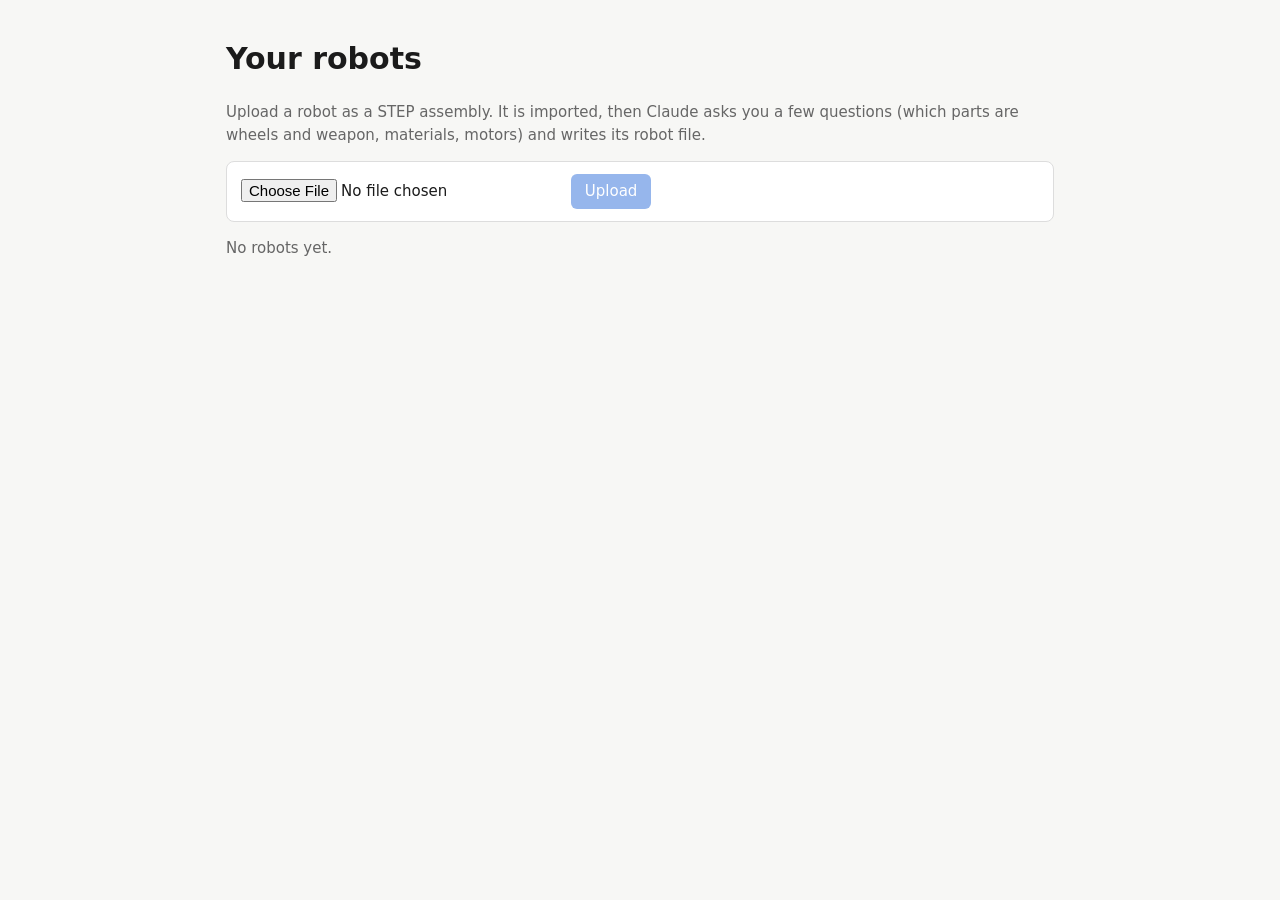
==== server/web/index.html @ d14fef70 "drivesim: server, import broker, drivesim-check - server/: FastAPI app (uv project, anthropic 1.x) a" ====
<!doctype html>
<html lang="en">
<head>
<meta charset="utf-8"><meta name="viewport" content="width=device-width, initial-scale=1">
<title>drivesim robots</title>
<link rel="stylesheet" href="style.css">
</head>
<body>
<h1>Your robots</h1>
<p class="muted">Upload a robot as a STEP assembly. It is imported, then Claude asks you a few
questions (which parts are wheels and weapon, materials, motors) and writes its robot file.</p>
<div class="card">
  <input type="file" id="file" accept=".step,.stp,.STEP,.STP">
  <button id="go" disabled>Upload</button>
  <span id="upmsg" class="muted"></span>
</div>
<div id="list"></div>
<script>
const $ = id => document.getElementById(id);
async function load() {
  const r = await fetch("/api/robots");
  const robots = r.ok ? await r.json() : [];
  $("list").innerHTML = robots.length ? robots.map(b => {
    const state = b.status === "failed" ? `<span class="bad">import failed</span>`
      : b.status === "importing" ? "importing…"
      : b.checked ? `<span class="good">ready to drive</span>` : "needs setting up";
    return `<div class="card"><a href="robot.html?id=${b.id}">${b.name || "robot"}</a>
      <span class="muted"> · ${new Date(b.created * 1000).toLocaleString()} · </span>${state}</div>`;
  }).join("") : `<p class="muted">No robots yet.</p>`;
}
$("file").onchange = () => { $("go").disabled = !$("file").files.length; };
$("go").onclick = async () => {
  const fd = new FormData();
  fd.append("file", $("file").files[0]);
  $("go").disabled = true;
  $("upmsg").textContent = "uploading…";
  const r = await fetch("/api/robots", { method: "POST", body: fd });
  if (!r.ok) { $("upmsg").textContent = (await r.json()).detail || "upload failed"; $("go").disabled = false; return; }
  location.href = "robot.html?id=" + (await r.json()).id;
};
load();
</script>
</body>
</html>
---- server/web/style.css ----
:root { --bg: #f7f7f5; --fg: #1b1b1b; --muted: #666; --card: #fff; --line: #ddd;
        --accent: #2f6fdb; --bad: #c0392b; --good: #2e7d32; }
@media (prefers-color-scheme: dark) {
  :root:not([data-theme="light"]) { --bg: #151515; --fg: #eaeaea; --muted: #9a9a9a; --card: #1f1f1f;
          --line: #333; --accent: #6aa0ff; --bad: #ef6b5e; --good: #6cc070; }
}
* { box-sizing: border-box; }
body { background: var(--bg); color: var(--fg); font: 15px/1.5 system-ui, sans-serif;
       margin: 0 auto; padding: 16px; max-width: 860px; }
a { color: var(--accent); }
.muted { color: var(--muted); }
.card { background: var(--card); border: 1px solid var(--line); border-radius: 8px; padding: 12px 14px; margin: 10px 0; }
.bad { color: var(--bad); } .good { color: var(--good); }
button, input[type=file] { font: inherit; }
button { background: var(--accent); color: #fff; border: 0; border-radius: 6px; padding: 6px 14px; cursor: pointer; }
button:disabled { opacity: .5; cursor: default; }
#log { white-space: pre-wrap; }
.msg { margin: 8px 0; padding: 8px 10px; border-radius: 6px; border: 1px solid var(--line); }
.msg.user { background: var(--card); }
.tool { font-size: 13px; color: var(--muted); }
textarea { width: 100%; font: inherit; padding: 8px; border-radius: 6px; border: 1px solid var(--line);
           background: var(--card); color: var(--fg); }
pre { white-space: pre-wrap; font: 13px ui-monospace, monospace; overflow-x: auto; }
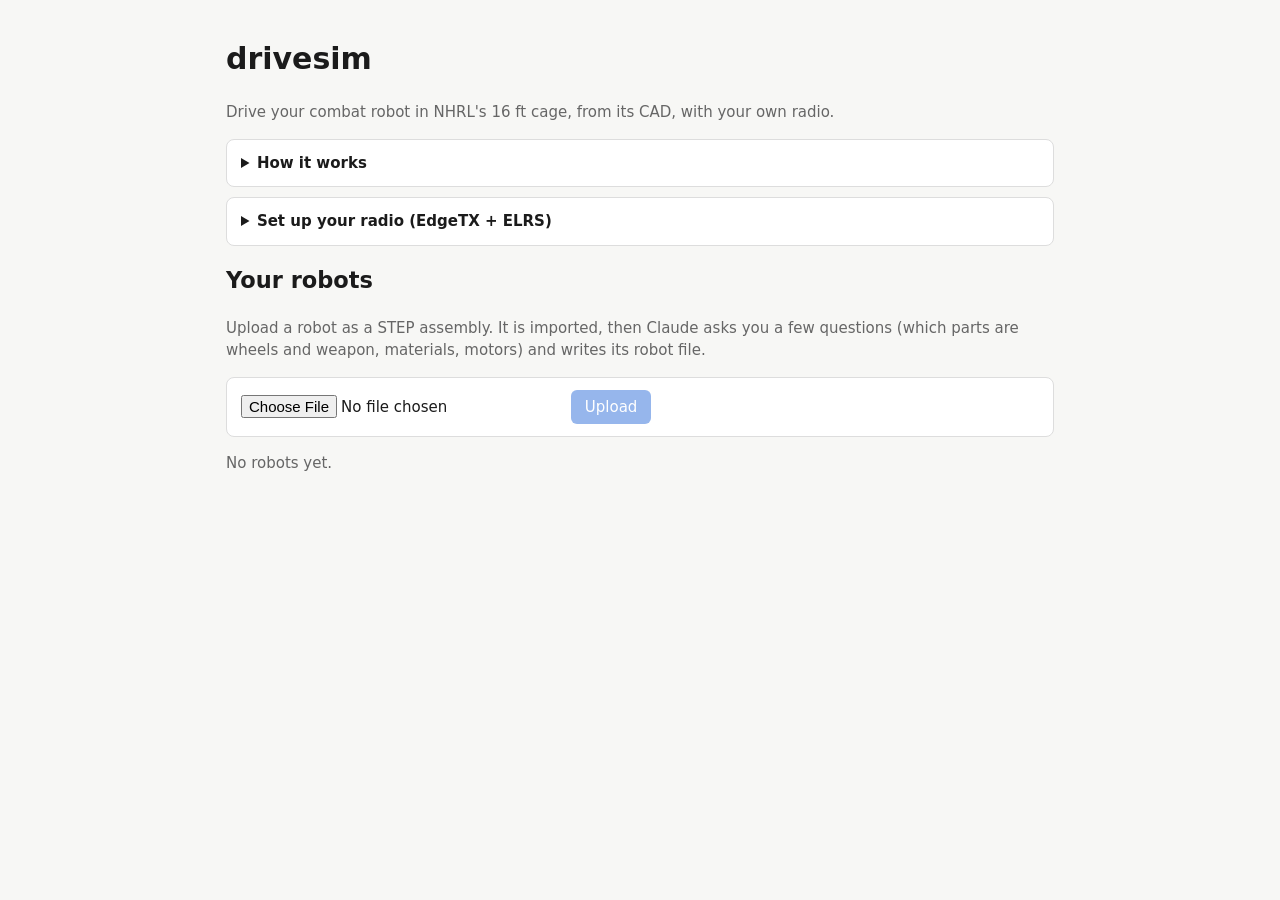
==== commit ec714ce1: "drivesim: real-robot fixes from Seraphs V1, radio download and guide From the first real robot (Sera" ====
--- a/server/web/index.html
+++ b/server/web/index.html
@@ -2,11 +2,65 @@
 <html lang="en">
 <head>
 <meta charset="utf-8"><meta name="viewport" content="width=device-width, initial-scale=1">
-<title>drivesim robots</title>
+<title>drivesim</title>
 <link rel="stylesheet" href="style.css">
 </head>
 <body>
-<h1>Your robots</h1>
+<h1>drivesim</h1>
+<p class="muted">Drive your combat robot in NHRL's 16 ft cage, from its CAD, with your own radio.</p>
+
+<details class="card">
+<summary><b>How it works</b></summary>
+<ol>
+  <li><b>Export the whole robot as a STEP assembly</b> from your CAD (not one part), with part
+    names kept. Fasteners and electronics can stay in.</li>
+  <li><b>Upload it below.</b> A big assembly takes a minute or two to import.</li>
+  <li><b>Answer Claude's questions.</b> From the CAD alone it can't tell which parts are wheels
+    and weapon, which way the weapon spins, what things are made of, or which motors and gear
+    ratios you use. It asks in one message; answer what you know, and it writes and checks the
+    robot file.</li>
+  <li><b>When the page says "Ready to drive", click "Drive it".</b> The sim runs in Chrome or Edge
+    (it needs WebGPU). Your robot starts facing an orange copy of itself, which sits armed with
+    its sticks centred.</li>
+  <li><b>Plug in your radio</b> (below) and move a stick so the browser sees it. Arm with SA.</li>
+</ol>
+<p class="muted">The top-left readout shows the radio, arming, speed, weapon rpm, tilt and
+"physics N× real time": below 1× the sim can't keep up and runs slow.</p>
+</details>
+
+<details class="card">
+<summary><b>Set up your radio (EdgeTX + ELRS)</b></summary>
+<p><a href="radio/accelerate-elrs-pocket.yml" download>Download accelerate-elrs-pocket.yml</a>:
+a model for the RadioMaster Pocket on EdgeTX 2.10. It is the same layout as a real ELRS robot,
+so what you practise is what you drive.</p>
+<table>
+  <tr><th>Channel</th><th>Control</th><th>Does</th></tr>
+  <tr><td>CH1</td><td>right stick left/right</td><td>turn</td></tr>
+  <tr><td>CH2</td><td>right stick up/down</td><td>drive</td></tr>
+  <tr><td>CH3</td><td>left stick up/down</td><td>weapon (stick down = off)</td></tr>
+  <tr><td>CH5</td><td>SA</td><td>arm (down = armed)</td></tr>
+</table>
+<p class="muted">CH4 and CH6–8 (lifter, assist, strike, invert) are for Momentum and do nothing
+in the sim.</p>
+<ol>
+  <li><b>Copy the model onto the radio.</b> Plug the radio in by USB and choose
+    <i>USB Storage</i> (or put its SD card in a reader). Open <code>MODELS/</code> and copy the
+    file in as <code>modelNN.yml</code>, using a number that isn't there yet: copying onto an
+    existing number replaces that model.</li>
+  <li><b>Select it:</b> eject, press MDL and pick <i>Accelerate</i>. Zero any trims. On load,
+    the radio wants SA up and the weapon stick down.</li>
+  <li><b>For the sim:</b> plug in by USB and choose <i>USB Joystick (HID)</i>. Leave the joystick
+    mode on <i>Classic</i>, the default. Open the drive page and move a stick; the readout
+    changes from "NO RADIO" to "radio connected".</li>
+  <li><b>For a real robot:</b> the Pocket's internal ELRS module sends the same channels. Bind
+    your receiver as usual; ELRS arms from CH5.</li>
+</ol>
+<p class="muted">Another EdgeTX radio works too: give it a model with the four channels above
+(CH1 aileron, CH2 elevator, CH3 throttle, CH5 a two-position switch), no expo or rates, and
+Classic USB joystick mode.</p>
+</details>
+
+<h2>Your robots</h2>
 <p class="muted">Upload a robot as a STEP assembly. It is imported, then Claude asks you a few
 questions (which parts are wheels and weapon, materials, motors) and writes its robot file.</p>
 <div class="card">
@@ -17,6 +71,7 @@
 <div id="list"></div>
 <script>
 const $ = id => document.getElementById(id);
+const esc = s => s.replace(/[&<>"]/g, c => ({"&": "&amp;", "<": "&lt;", ">": "&gt;", '"': "&quot;"}[c]));
 async function load() {
   const r = await fetch("/api/robots");
   const robots = r.ok ? await r.json() : [];
@@ -24,7 +79,7 @@
     const state = b.status === "failed" ? `<span class="bad">import failed</span>`
       : b.status === "importing" ? "importing…"
       : b.checked ? `<span class="good">ready to drive</span>` : "needs setting up";
-    return `<div class="card"><a href="robot.html?id=${b.id}">${b.name || "robot"}</a>
+    return `<div class="card"><a href="robot.html?id=${encodeURIComponent(b.id)}">${esc(b.name || "robot")}</a>
       <span class="muted"> · ${new Date(b.created * 1000).toLocaleString()} · </span>${state}</div>`;
   }).join("") : `<p class="muted">No robots yet.</p>`;
 }
--- a/server/web/style.css
+++ b/server/web/style.css
@@ -16,8 +16,16 @@
 button:disabled { opacity: .5; cursor: default; }
 #log { white-space: pre-wrap; }
 .msg { margin: 8px 0; padding: 8px 10px; border-radius: 6px; border: 1px solid var(--line); }
-.msg.user { background: var(--card); }
+.msg.user { background: var(--card); white-space: pre-wrap; }
+.msg.assistant p, .msg.assistant ul, .msg.assistant ol { margin: 0.4em 0; }
+.msg.assistant ul, .msg.assistant ol { padding-left: 1.4em; }
+.msg.assistant code { font: 13px ui-monospace, monospace; background: var(--bg); padding: 0 3px; border-radius: 3px; }
 .tool { font-size: 13px; color: var(--muted); }
 textarea { width: 100%; font: inherit; padding: 8px; border-radius: 6px; border: 1px solid var(--line);
            background: var(--card); color: var(--fg); }
+details summary { cursor: pointer; }
+details ol { padding-left: 1.4em; } details li { margin: 0.35em 0; }
+table { border-collapse: collapse; margin: 0.5em 0; }
+th, td { text-align: left; padding: 3px 12px 3px 0; border-bottom: 1px solid var(--line); }
+code { font: 13px ui-monospace, monospace; }
 pre { white-space: pre-wrap; font: 13px ui-monospace, monospace; overflow-x: auto; }
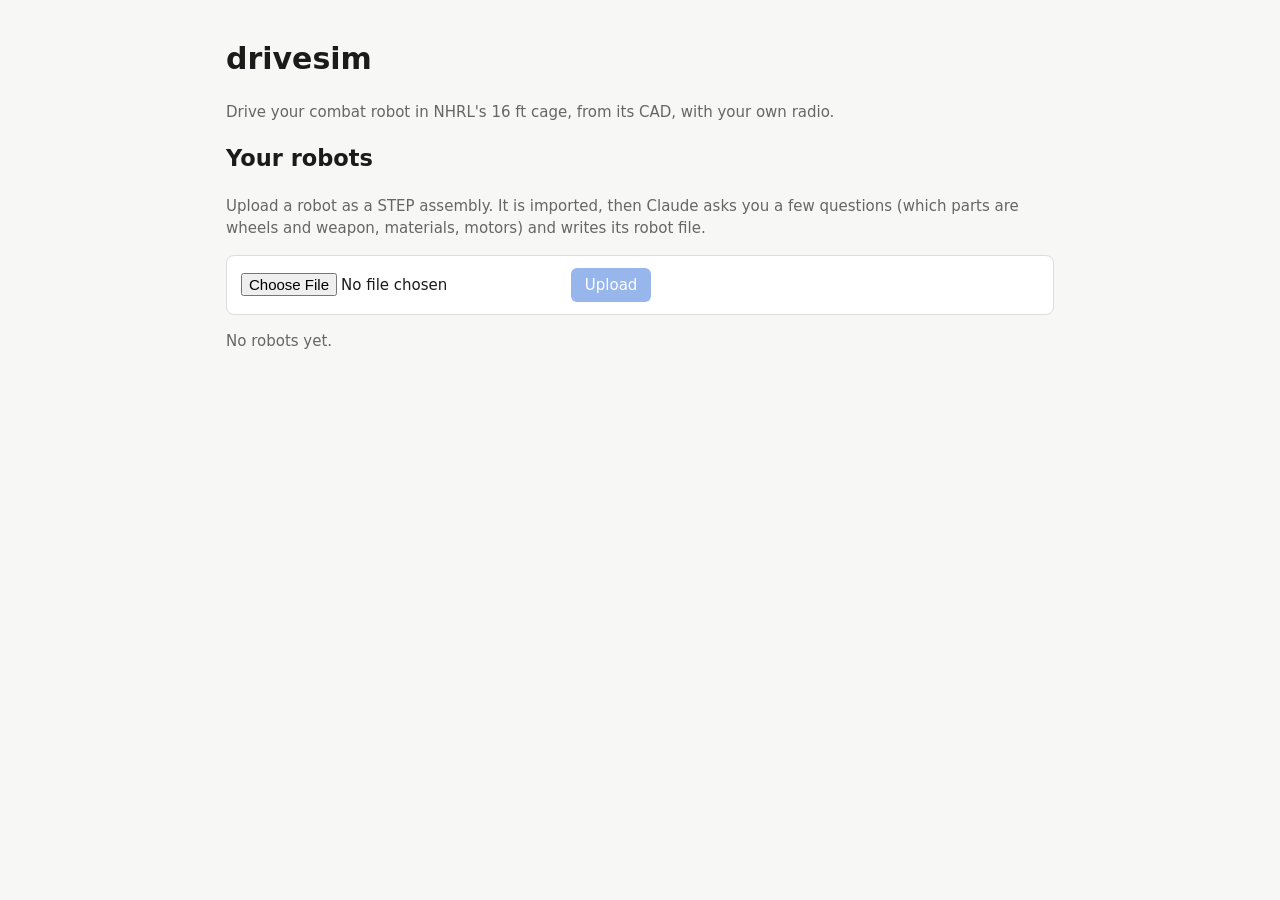
==== commit 638e31d6: "drivesim: deploy to accelerate (drivesim.combat-robot.systems) - Images: deploy/server-image.nix (uv" ====
--- a/server/web/index.html
+++ b/server/web/index.html
@@ -4,63 +4,16 @@
 <meta charset="utf-8"><meta name="viewport" content="width=device-width, initial-scale=1">
 <title>drivesim</title>
 <link rel="stylesheet" href="style.css">
+<script src="session.js"></script>
 </head>
 <body>
 <h1>drivesim</h1>
 <p class="muted">Drive your combat robot in NHRL's 16 ft cage, from its CAD, with your own radio.</p>
 
-<details class="card">
-<summary><b>How it works</b></summary>
-<ol>
-  <li><b>Export the whole robot as a STEP assembly</b> from your CAD (not one part), with part
-    names kept. Fasteners and electronics can stay in.</li>
-  <li><b>Upload it below.</b> A big assembly takes a minute or two to import.</li>
-  <li><b>Answer Claude's questions.</b> From the CAD alone it can't tell which parts are wheels
-    and weapon, which way the weapon spins, what things are made of, or which motors and gear
-    ratios you use. It asks in one message; answer what you know, and it writes and checks the
-    robot file.</li>
-  <li><b>When the page says "Ready to drive", click "Drive it".</b> The sim runs in Chrome or Edge
-    (it needs WebGPU). Your robot starts facing an orange copy of itself, which sits armed with
-    its sticks centred.</li>
-  <li><b>Plug in your radio</b> (below) and move a stick so the browser sees it. Arm with SA.</li>
-</ol>
-<p class="muted">The top-left readout shows the radio, arming, speed, weapon rpm, tilt and
-"physics N× real time": below 1× the sim can't keep up and runs slow.</p>
-</details>
-
-<details class="card">
-<summary><b>Set up your radio (EdgeTX + ELRS)</b></summary>
-<p><a href="radio/accelerate-elrs-pocket.yml" download>Download accelerate-elrs-pocket.yml</a>:
-a model for the RadioMaster Pocket on EdgeTX 2.10. It is the same layout as a real ELRS robot,
-so what you practise is what you drive.</p>
-<table>
-  <tr><th>Channel</th><th>Control</th><th>Does</th></tr>
-  <tr><td>CH1</td><td>right stick left/right</td><td>turn</td></tr>
-  <tr><td>CH2</td><td>right stick up/down</td><td>drive</td></tr>
-  <tr><td>CH3</td><td>left stick up/down</td><td>weapon (stick down = off)</td></tr>
-  <tr><td>CH5</td><td>SA</td><td>arm (down = armed)</td></tr>
-</table>
-<p class="muted">CH4 and CH6–8 (lifter, assist, strike, invert) are for Momentum and do nothing
-in the sim.</p>
-<ol>
-  <li><b>Copy the model onto the radio.</b> Plug the radio in by USB and choose
-    <i>USB Storage</i> (or put its SD card in a reader). Open <code>MODELS/</code> and copy the
-    file in as <code>modelNN.yml</code>, using a number that isn't there yet: copying onto an
-    existing number replaces that model.</li>
-  <li><b>Select it:</b> eject, press MDL and pick <i>Accelerate</i>. Zero any trims. On load,
-    the radio wants SA up and the weapon stick down.</li>
-  <li><b>For the sim:</b> plug in by USB and choose <i>USB Joystick (HID)</i>. Leave the joystick
-    mode on <i>Classic</i>, the default. Open the drive page and move a stick; the readout
-    changes from "NO RADIO" to "radio connected".</li>
-  <li><b>For a real robot:</b> the Pocket's internal ELRS module sends the same channels. Bind
-    your receiver as usual; ELRS arms from CH5.</li>
-</ol>
-<p class="muted">Another EdgeTX radio works too: give it a model with the four channels above
-(CH1 aileron, CH2 elevator, CH3 throttle, CH5 a two-position switch), no expo or rates, and
-Classic USB joystick mode.</p>
-</details>
+<div id="guide"></div>
 
 <h2>Your robots</h2>
+<p id="usage" class="muted"></p>
 <p class="muted">Upload a robot as a STEP assembly. It is imported, then Claude asks you a few
 questions (which parts are wheels and weapon, materials, motors) and writes its robot file.</p>
 <div class="card">
@@ -73,7 +26,7 @@
 const $ = id => document.getElementById(id);
 const esc = s => s.replace(/[&<>"]/g, c => ({"&": "&amp;", "<": "&lt;", ">": "&gt;", '"': "&quot;"}[c]));
 async function load() {
-  const r = await fetch("/api/robots");
+  const r = await apiFetch("/api/robots");
   const robots = r.ok ? await r.json() : [];
   $("list").innerHTML = robots.length ? robots.map(b => {
     const state = b.status === "failed" ? `<span class="bad">import failed</span>`
@@ -83,17 +36,31 @@
       <span class="muted"> · ${new Date(b.created * 1000).toLocaleString()} · </span>${state}</div>`;
   }).join("") : `<p class="muted">No robots yet.</p>`;
 }
+// Today's Claude usage against the daily budget (driving costs nothing).
+async function usage() {
+  const r = await apiFetch("/api/usage");
+  if (!r.ok) return;
+  const u = await r.json();
+  const m = n => (n / 1e6).toFixed(1) + " M";
+  const out = u.used >= u.budget;
+  $("usage").innerHTML = `Claude usage today: ${m(u.used)} of ${m(u.budget)} tokens, ` +
+    `resets at midnight Pacific.` + (out ? ` <span class="bad">Used up: new robots and replies ` +
+    `wait until then; set-up robots can still be driven.</span>` : "");
+}
 $("file").onchange = () => { $("go").disabled = !$("file").files.length; };
 $("go").onclick = async () => {
   const fd = new FormData();
   fd.append("file", $("file").files[0]);
   $("go").disabled = true;
   $("upmsg").textContent = "uploading…";
-  const r = await fetch("/api/robots", { method: "POST", body: fd });
+  const r = await apiFetch("/api/robots", { method: "POST", body: fd });
   if (!r.ok) { $("upmsg").textContent = (await r.json()).detail || "upload failed"; $("go").disabled = false; return; }
   location.href = "robot.html?id=" + (await r.json()).id;
 };
+// The guides live in one file, shared with the public landing page.
+fetch("/welcome/guide.html").then(r => r.ok ? r.text() : "").then(t => { $("guide").innerHTML = t; });
 load();
+usage();
 </script>
 </body>
 </html>
--- a/server/web/style.css
+++ b/server/web/style.css
@@ -14,6 +14,7 @@
 button, input[type=file] { font: inherit; }
 button { background: var(--accent); color: #fff; border: 0; border-radius: 6px; padding: 6px 14px; cursor: pointer; }
 button:disabled { opacity: .5; cursor: default; }
+button.danger { background: transparent; color: var(--bad); border: 1px solid var(--bad); }
 #log { white-space: pre-wrap; }
 .msg { margin: 8px 0; padding: 8px 10px; border-radius: 6px; border: 1px solid var(--line); }
 .msg.user { background: var(--card); white-space: pre-wrap; }
